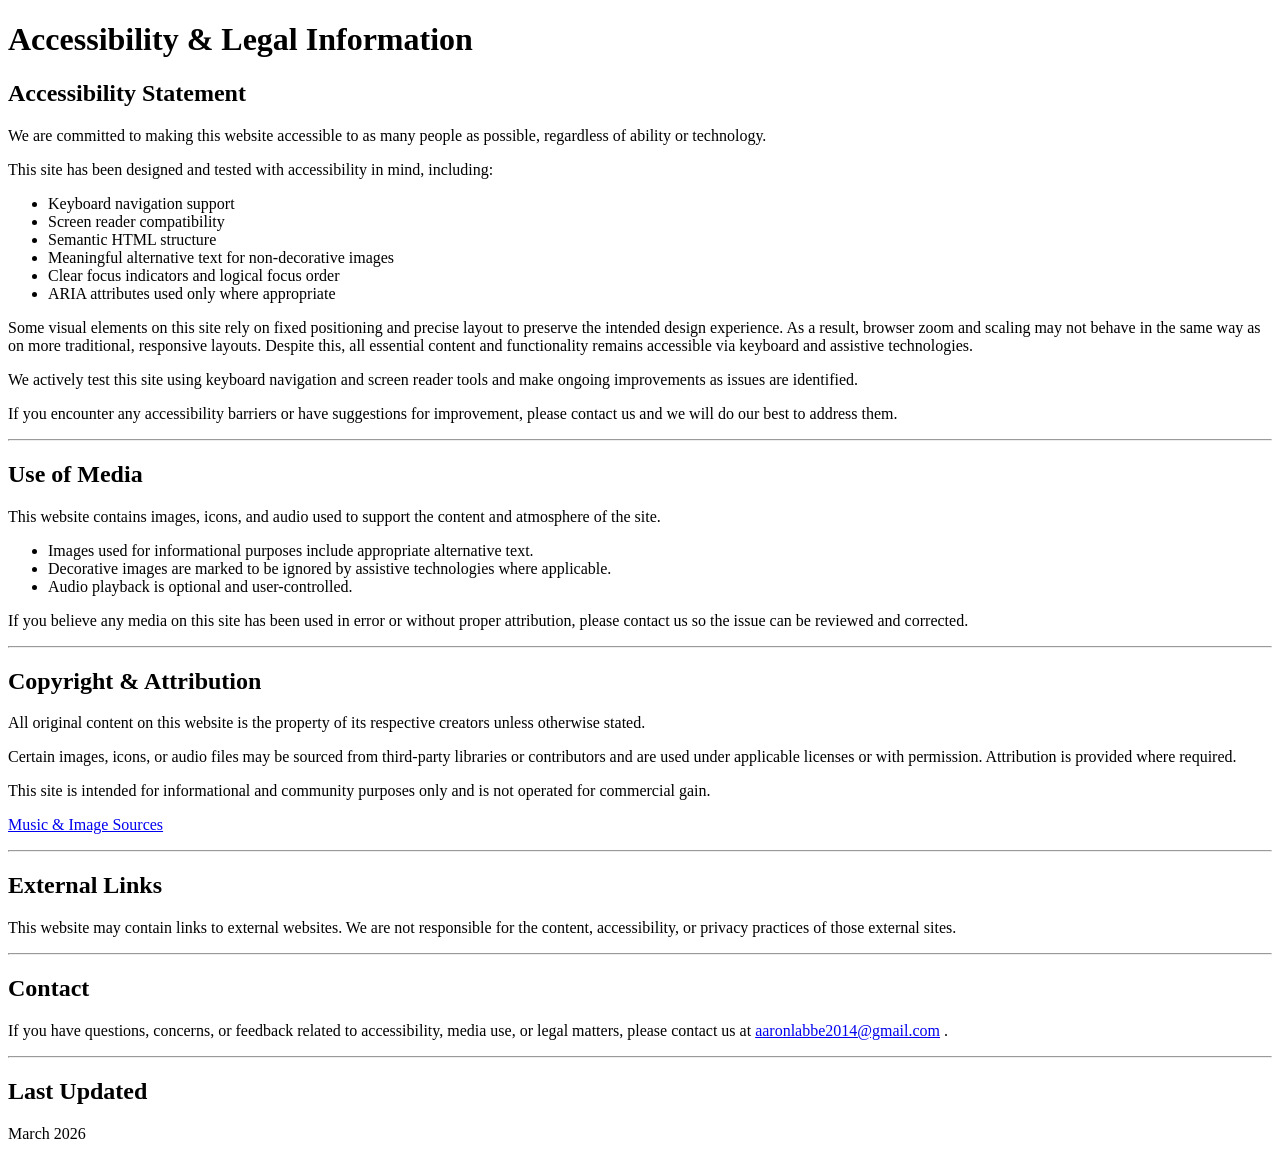
==== accessibility-legal.html @ d0cbfed3 "initial commit" ====
<!doctype html>
<html lang="en">
  <head>
    <meta charset="UTF-8" />
    <meta name="viewport" content="width=device-width, initial-scale=1.0" />
    <title>Accessibility & Legal</title>
  </head>
  <body>
    <h1>Accessibility & Legal Information</h1>

    <h2>Accessibility Statement</h2>

    <p>
      We are committed to making this website accessible to as many people as
      possible, regardless of ability or technology.
    </p>
    <p>
      This site has been designed and tested with accessibility in mind,
      including:
    </p>

    <ul>
      <li>Keyboard navigation support</li>
      <li>Screen reader compatibility</li>
      <li>Semantic HTML structure</li>
      <li>Meaningful alternative text for non-decorative images</li>
      <li>Clear focus indicators and logical focus order</li>
      <li>ARIA attributes used only where appropriate</li>
    </ul>

    <p>
      Some visual elements on this site rely on fixed positioning and precise
      layout to preserve the intended design experience. As a result, browser
      zoom and scaling may not behave in the same way as on more traditional,
      responsive layouts. Despite this, all essential content and functionality
      remains accessible via keyboard and assistive technologies.
    </p>

    <p>
      We actively test this site using keyboard navigation and screen reader
      tools and make ongoing improvements as issues are identified.
    </p>

    <p>
      If you encounter any accessibility barriers or have suggestions for
      improvement, please contact us and we will do our best to address them.
    </p>

    <hr />

    <h2>Use of Media</h2>

    <p>
      This website contains images, icons, and audio used to support the content
      and atmosphere of the site.
    </p>

    <ul>
      <li>
        Images used for informational purposes include appropriate alternative
        text.
      </li>
      <li>
        Decorative images are marked to be ignored by assistive technologies
        where applicable.
      </li>
      <li>Audio playback is optional and user-controlled.</li>
    </ul>

    <p>
      If you believe any media on this site has been used in error or without
      proper attribution, please contact us so the issue can be reviewed and
      corrected.
    </p>

    <hr />

    <h2>Copyright & Attribution</h2>

    <p>
      All original content on this website is the property of its respective
      creators unless otherwise stated.
    </p>

    <p>
      Certain images, icons, or audio files may be sourced from third-party
      libraries or contributors and are used under applicable licenses or with
      permission. Attribution is provided where required.
    </p>

    <p>
      This site is intended for informational and community purposes only and is
      not operated for commercial gain.
    </p>

    <p><a href="sources.html">Music & Image Sources</a></p>

    <hr />

    <h2>External Links</h2>

    <p>
      This website may contain links to external websites. We are not
      responsible for the content, accessibility, or privacy practices of those
      external sites.
    </p>

    <hr />

    <h2>Contact</h2>

    <p>
      If you have questions, concerns, or feedback related to accessibility,
      media use, or legal matters, please contact us at
      <a href="mailto:aaronlabbe2014@gmail.com">aaronlabbe2014@gmail.com</a>
      .
    </p>

    <hr />

    <h2>Last Updated</h2>

    <p>March 2026</p>
  </body>
</html>
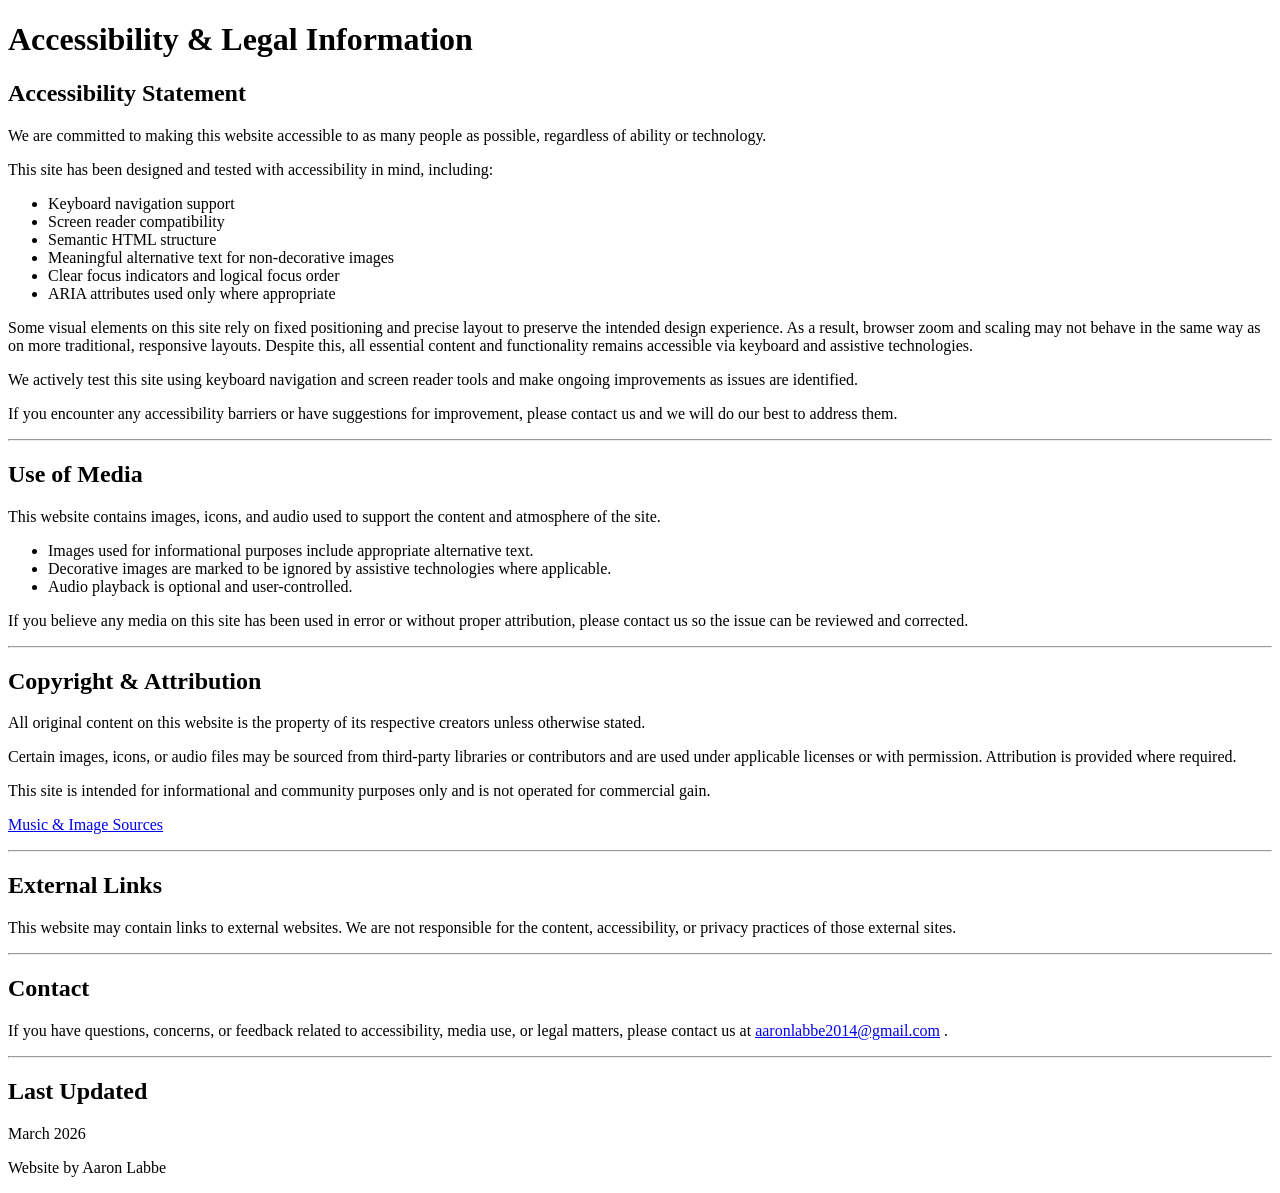
==== commit 4e0f9f57: "initial adjustments March 2026" ====
--- a/accessibility-legal.html
+++ b/accessibility-legal.html
@@ -117,9 +117,13 @@
     </p>
 
     <hr />
+  </body>
 
+  <footer>
     <h2>Last Updated</h2>
 
     <p>March 2026</p>
-  </body>
+
+    <p>Website by Aaron Labbe</p>
+  </footer>
 </html>
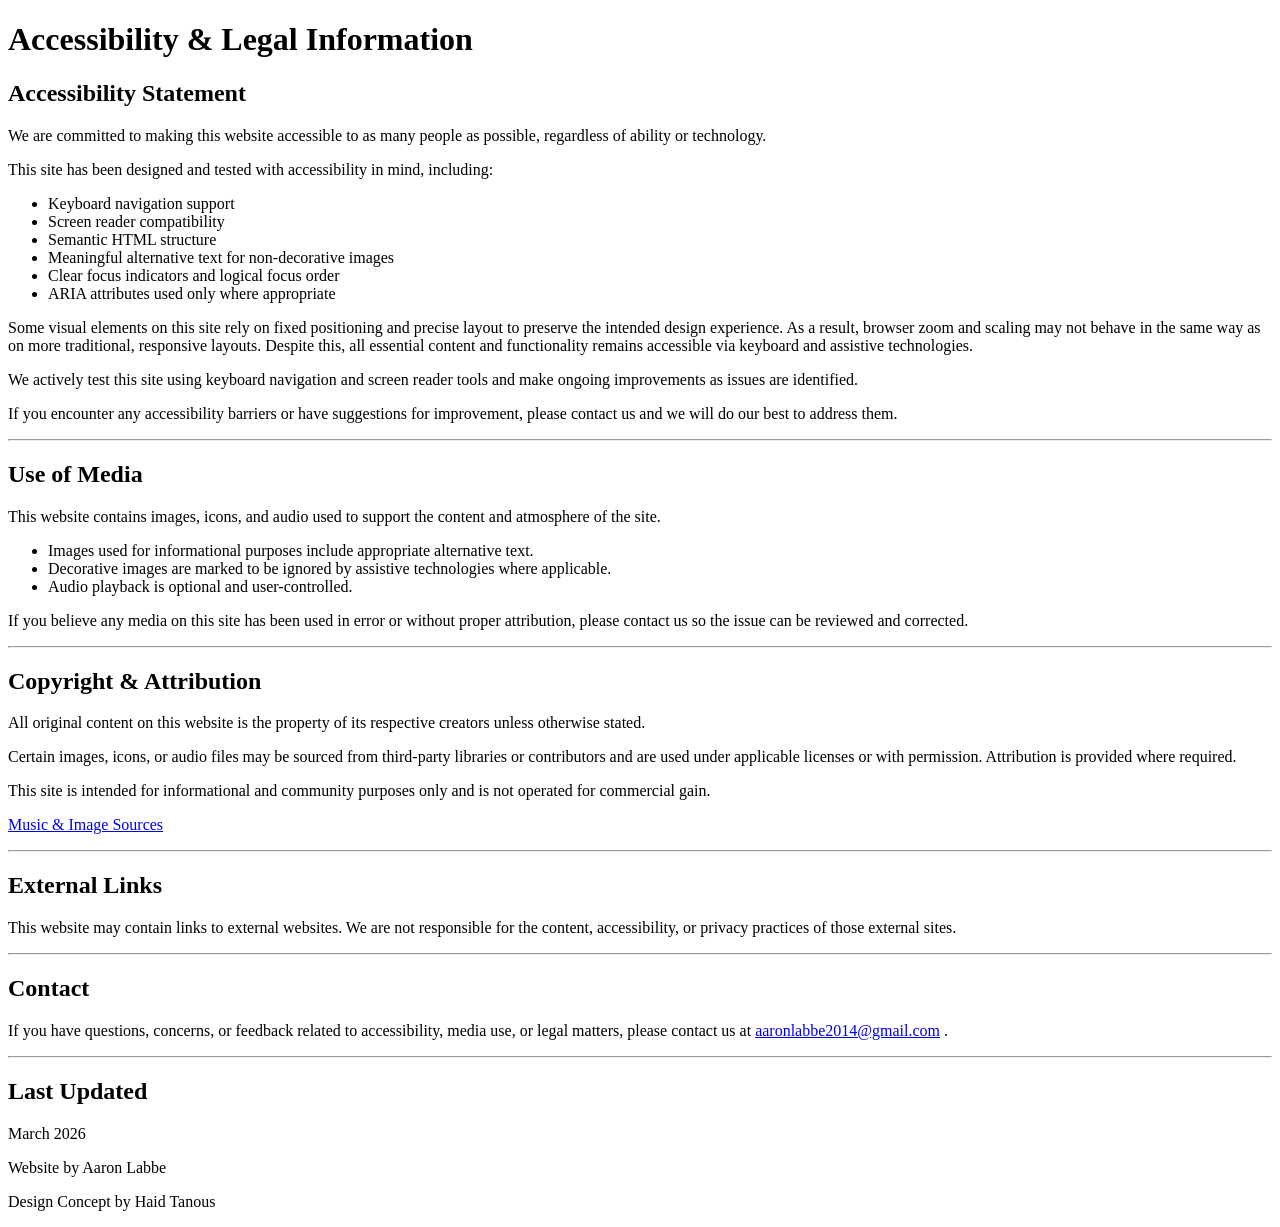
==== commit c42b6e7b: "finalized initial 2" ====
--- a/accessibility-legal.html
+++ b/accessibility-legal.html
@@ -125,5 +125,7 @@
     <p>March 2026</p>
 
     <p>Website by Aaron Labbe</p>
+
+    <p>Design Concept by Haid Tanous</p>
   </footer>
 </html>
